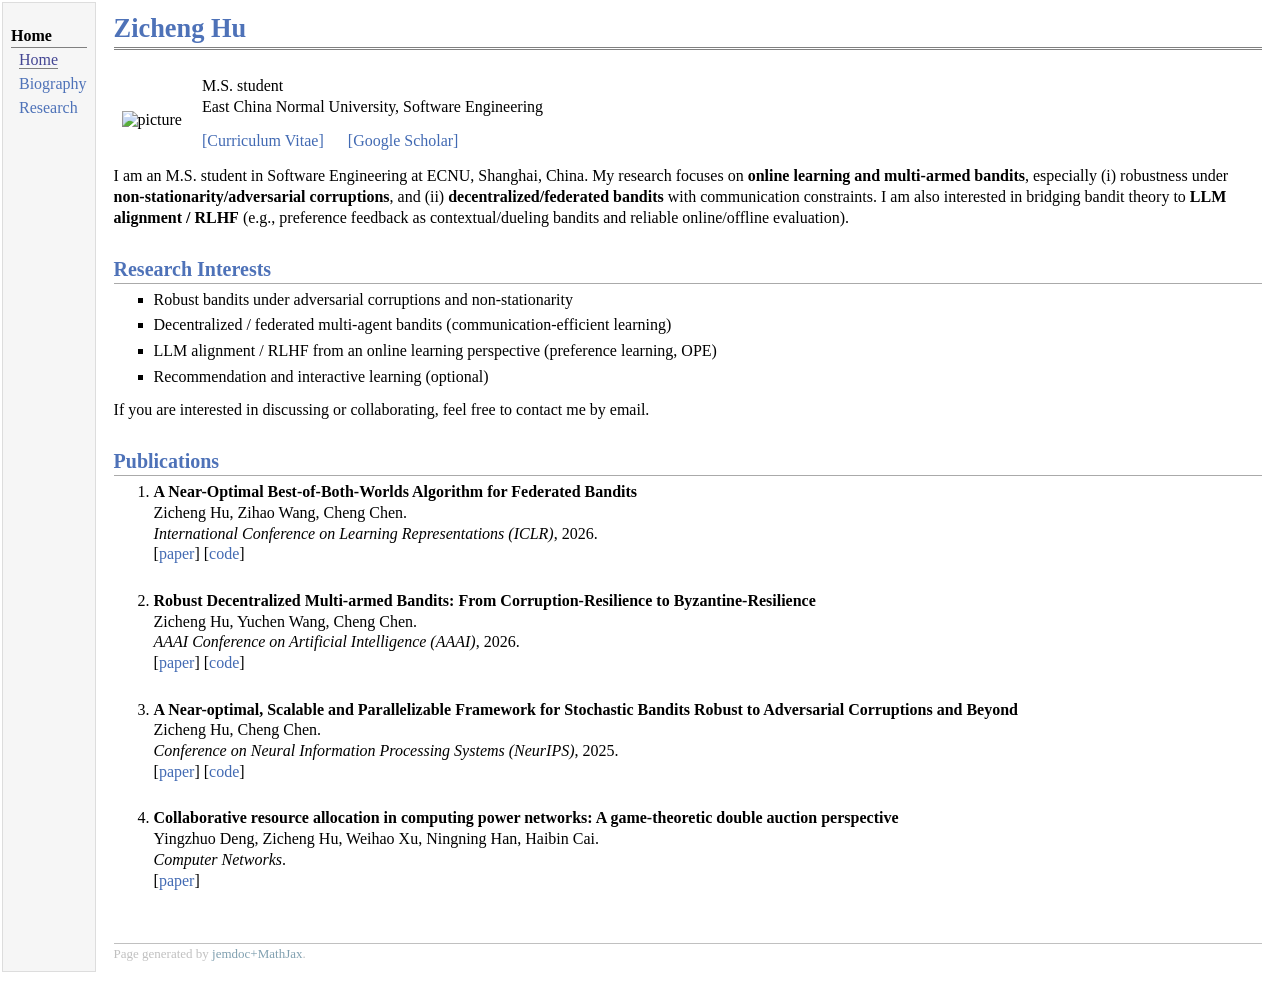
==== index.html @ 9ee2008d "Update index.html" ====
<!DOCTYPE html PUBLIC "-//W3C//DTD XHTML 1.1//EN"
  "http://www.w3.org/TR/xhtml11/DTD/xhtml11.dtd">
<html xmlns="http://www.w3.org/1999/xhtml" xml:lang="en">
<head>
<meta name="generator" content="jemdoc, see http://jemdoc.jaboc.net/" />
<meta http-equiv="Content-Type" content="text/html;charset=GBK" />
<link rel="stylesheet" href="jemdoc.css" type="text/css" />
<title>Zicheng Hu</title>
</head>
<body>
<table summary="Table for page layout." id="tlayout">
<tr valign="top">

<td id="layout-menu">
<div class="menu-category">Home</div>
<div class="menu-item"><a href="index.html" class="current">Home</a></div>
<div class="menu-item"><a href="Bio.html">Biography</a></div>
<div class="menu-item"><a href="research.html">Research</a></div>
</td>

<td id="layout-content">
<div id="toptitle">
<h1>Zicheng Hu</h1>
</div>

<table class="imgtable"><tr><td>
<img src="photo_ycl.jpeg" alt="picture" width="250px" height="250px" />&nbsp;</td>
<td align="left">
<p>M.S. student<br />
East China Normal University, Software Engineering<br />
</p>

<p>
<a href="cv.pdf">[Curriculum Vitae]</a>
&nbsp;&nbsp;&nbsp;&nbsp;
<a href="https://scholar.google.com/citations?user=ONps_YkAAAAJ&hl=en" target=&ldquo;blank&rdquo;>[Google Scholar]</a>
</p>
</td></tr></table>

<p>
I am an M.S. student in Software Engineering at ECNU, Shanghai, China.
My research focuses on <b>online learning and multi-armed bandits</b>, especially (i) robustness under <b>non-stationarity/adversarial corruptions</b>,
and (ii) <b>decentralized/federated bandits</b> with communication constraints. I am also interested in bridging bandit theory to
<b>LLM alignment / RLHF</b> (e.g., preference feedback as contextual/dueling bandits and reliable online/offline evaluation).
</p>

<h2>Research Interests</h2>
<ul>
<li><p>Robust bandits under adversarial corruptions and non-stationarity</p></li>
<li><p>Decentralized / federated multi-agent bandits (communication-efficient learning)</p></li>
<li><p>LLM alignment / RLHF from an online learning perspective (preference learning, OPE)</p></li>
<li><p>Recommendation and interactive learning (optional)</p></li>
</ul>

<p>
If you are interested in discussing or collaborating, feel free to contact me by email.
</p>

<h2>Publications</h2>
<ol>
<li><p>
<b>A Near-Optimal Best-of-Both-Worlds Algorithm for Federated Bandits</b><br />
Zicheng Hu, Zihao Wang, Cheng Chen.<br />
<i>International Conference on Learning Representations (ICLR)</i>, 2026.<br />
[<a href="#" target=&ldquo;blank&rdquo;>paper</a>] [<a href="#" target=&ldquo;blank&rdquo;>code</a>]
<br /><br /></p></li>

<li><p>
<b>Robust Decentralized Multi-armed Bandits: From Corruption-Resilience to Byzantine-Resilience</b><br />
Zicheng Hu, Yuchen Wang, Cheng Chen.<br />
<i>AAAI Conference on Artificial Intelligence (AAAI)</i>, 2026.<br />
[<a href="#" target=&ldquo;blank&rdquo;>paper</a>] [<a href="#" target=&ldquo;blank&rdquo;>code</a>]
<br /><br /></p></li>

<li><p>
<b>A Near-optimal, Scalable and Parallelizable Framework for Stochastic Bandits Robust to Adversarial Corruptions and Beyond</b><br />
Zicheng Hu, Cheng Chen.<br />
<i>Conference on Neural Information Processing Systems (NeurIPS)</i>, 2025.<br />
[<a href="#" target=&ldquo;blank&rdquo;>paper</a>] [<a href="#" target=&ldquo;blank&rdquo;>code</a>]
<br /><br /></p></li>

<li><p>
<b>Collaborative resource allocation in computing power networks: A game-theoretic double auction perspective</b><br />
Yingzhuo Deng, Zicheng Hu, Weihao Xu, Ningning Han, Haibin Cai.<br />
<i>Computer Networks</i>.<br />
[<a href="#" target=&ldquo;blank&rdquo;>paper</a>]
</p></li>
</ol>

<div id="footer">
<div id="footer-text">
Page generated by <a href="https://github.com/wsshin/jemdoc_mathjax" target="blank">jemdoc+MathJax</a>.
</div>
</div>

</td>
</tr>
</table>
</body>
</html>
---- jemdoc.css ----
/* Default css file for jemdoc. */

table#tlayout {
    border: none;
    border-collapse: separate;
    background: white;
}

body {
	background: white;
	font-family: Georgia, serif;
	padding-bottom: 8px;
	margin: 0;
}

#layout-menu {
	background: #f6f6f6;
	border: 1px solid #dddddd;
	padding-top: 0.5em;
	padding-left: 8px;
	padding-right: 8px;
	font-size: 1.0em;
	width: auto;
	white-space: nowrap;
    text-align: left;
    vertical-align: top;
}

#layout-menu td {
	background: #f4f4f4;
    vertical-align: top;
}

#layout-content {
	padding-top: 0.0em;
	padding-left: 1.0em;
	padding-right: 1.0em;
    border: none;
    background: white;
    text-align: left;
    vertical-align: top;
}

#layout-menu a {
	line-height: 1.5em;
	margin-left: 0.5em;
}

tt {
    background: #ffffdd;
}

pre, tt {
	font-size: 90%;
	font-family: monaco, monospace;
}

a, a > tt {
	color: #426ab3;
	text-decoration: none;
}

a:hover {
	border-bottom: 1px gray dotted;
}

#layout-menu a.current:link, #layout-menu a.current:visited {
	color: #444693;
	border-bottom: 1px gray solid;
}
#layout-menu a:link, #layout-menu a:visited, #layout-menu a:hover {
	color: #4e72b8;
	text-decoration: none;
}
#layout-menu a:hover {
	text-decoration: none;
}

div.menu-category {
	border-bottom: 1px solid gray;
	margin-top: 0.8em;
	padding-top: 0.2em;
	padding-bottom: 0.1em;
	font-weight: bold;
}

div.menu-item {
	padding-left: 16px;
	text-indent: -16px;
}

div#toptitle {
	padding-bottom: 0.2em;
	margin-bottom: 1.5em;
	border-bottom: 3px double gray;
}

/* Reduce space if we begin the page with a title. */
div#toptitle + h2, div#toptitle + h3 {
	margin-top: -0.7em;
}

div#subtitle {
	margin-top: 0.0em;
	margin-bottom: 0.0em;
	padding-top: 0em;
	padding-bottom: 0.1em;
}

em {
	font-style: italic;
}

strong {
	font-weight: bold;
}


h1, h2, h3 {
	color: #4e72b8;
	margin-top: 0.7em;
	margin-bottom: 0.3em;
	padding-bottom: 0.2em;
	line-height: 1.0;
	padding-top: 0.5em;
	border-bottom: 1px solid #aaaaaa;
}

h1 {
	font-size: 165%;
}

h2 {
	padding-top: 0.8em;
	font-size: 125%;
}

h2 + h3 {
    padding-top: 0.2em;
}

h3 {
	font-size: 110%;
	border-bottom: none;
}

p {
	margin-top: 0.0em;
	margin-bottom: 0.8em;
	padding: 0;
	line-height: 1.3;
}

pre {
	padding: 0;
	margin: 0;
}

div#footer {
	font-size: small;
	border-top: 1px solid #c0c0c0;
	padding-top: 0.1em;
	margin-top: 4.0em;
	color: #c0c0c0;
}

div#footer a {
	color: #80a0b0;
}

div#footer-text {
	float: left;
	padding-bottom: 8px;
}

ul, ol, dl {
	margin-top: 0.2em;
	padding-top: 0;
	margin-bottom: 0.8em;
}

dt {
	margin-top: 0.5em;
	margin-bottom: 0;
}

dl {
	margin-left: 20px;
}

dd {
	color: #222222;
}

dd > *:first-child {
	margin-top: 0;
}

ul {
	list-style-position: outside;
	list-style-type: square;
}

p + ul, p + ol {
	margin-top: -0.5em;
}

li ul, li ol {
	margin-top: -0.3em;
}

ol {
	list-style-position: outside;
	list-style-type: decimal;
}

li p, dd p {
	margin-bottom: 0.3em;
}


ol ol {
	list-style-type: lower-alpha;
}

ol ol ol {
	list-style-type: lower-roman;
}

p + div.codeblock {
	margin-top: -0.6em;
}

div.codeblock, div.infoblock {
	margin-right: 0%;
	margin-top: 1.2em;
	margin-bottom: 1.3em;
}

div.blocktitle {
	font-weight: bold;
	color: #c63c26;
	margin-top: 1.2em;
	margin-bottom: 0.1em;
}

div.blockcontent {
	border: 1px solid silver;
	padding: 0.3em 0.5em;
}

div.infoblock > div.blockcontent {
	background: #ffffee;
}

div.blockcontent p + ul, div.blockcontent p + ol {
	margin-top: 0.4em;
}

div.infoblock p {
	margin-bottom: 0em;
}

div.infoblock li p, div.infoblock dd p {
	margin-bottom: 0.5em;
}

div.infoblock p + p {
	margin-top: 0.8em;
}

div.codeblock > div.blockcontent {
	background: #f6f6f6;
}

span.pycommand {
	color: #000070;
}

span.statement {
	color: #008800;
}
span.builtin {
	color: #000088;
}
span.special {
	color: #990000;
}
span.operator {
	color: #880000;
}
span.error {
	color: #aa0000;
}
span.comment, span.comment > *, span.string, span.string > * {
	color: #606060;
}

@media print {
	#layout-menu { display: none; }
}

#fwtitle {
	margin: 2px;
}

#fwtitle #toptitle {
	padding-left: 0.5em;
	margin-bottom: 0.5em;
}

#layout-content h1:first-child, #layout-content h2:first-child, #layout-content h3:first-child {
	margin-top: -0.7em;
}

div#toptitle h1, #layout-content div#toptitle h1 {
	margin-bottom: 0.0em;
	padding-bottom: 0.1em;
	padding-top: 0;
	margin-top: 0.5em;
	border-bottom: none;
}

img.eq {
	padding: 0;
	padding-left: 0.1em;
	padding-right: 0.1em;
	margin: 0;
}

img.eqwl {
	padding-left: 2em;
	padding-top: 0.6em;
	padding-bottom: 0.2em;
	margin: 0;
}

table {
    border: 2px solid black;
    border-collapse: collapse;
}

td {
    padding: 2px;
    padding-left: 0.5em;
    padding-right: 0.5em;
    text-align: center;
    border: 1px solid gray;
}

table + table {
    margin-top: 1em;
}

tr.heading {
    font-weight: bold;
    border-bottom: 2px solid black;
}

img {
    border: none;
}

table.imgtable, table.imgtable td {
    border: none;
    text-align: left;
}
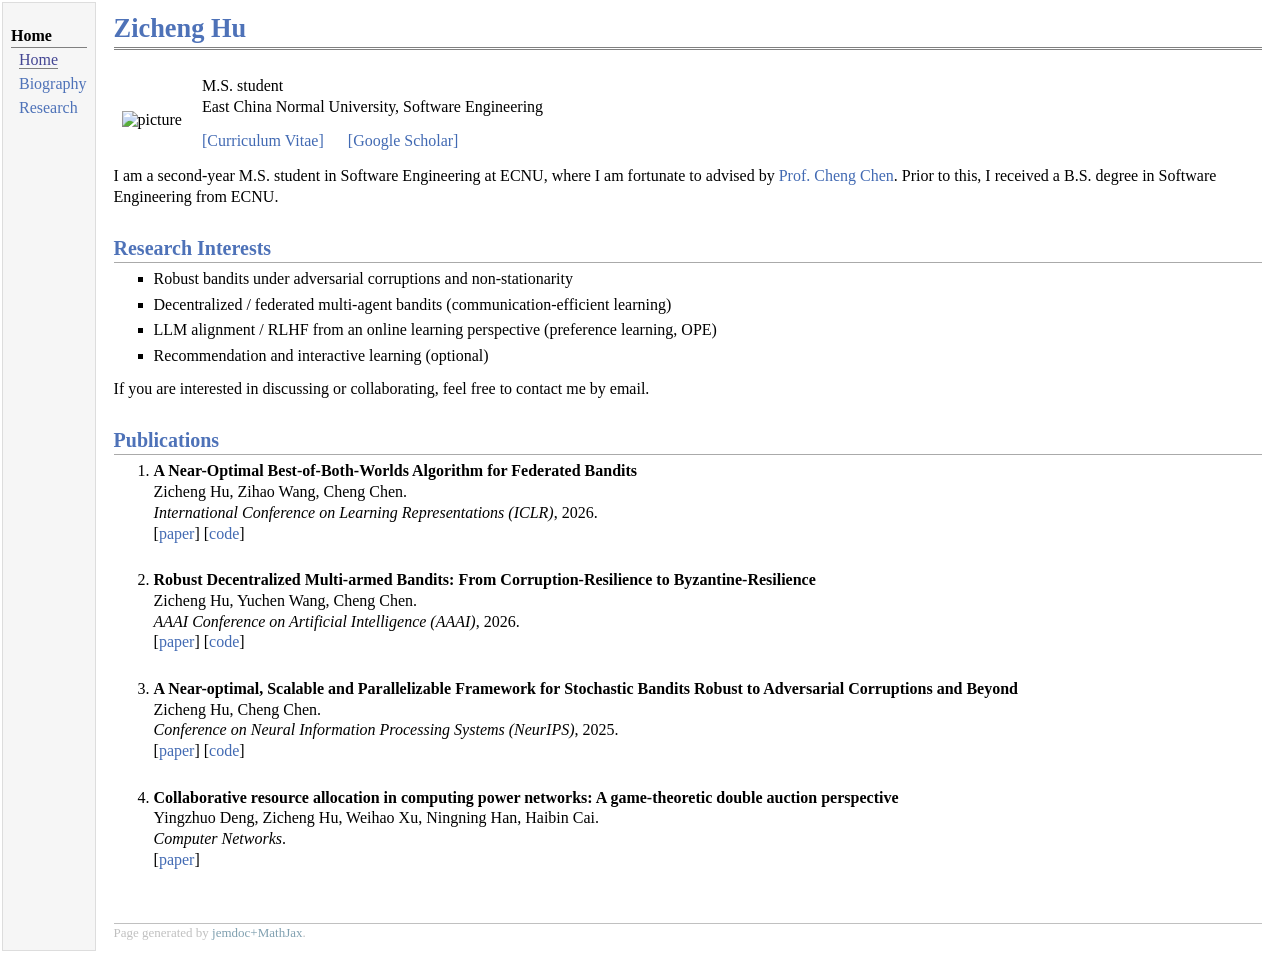
==== commit 3092a713: "Update index.html" ====
--- a/index.html
+++ b/index.html
@@ -38,10 +38,8 @@
 </td></tr></table>
 
 <p>
-I am an M.S. student in Software Engineering at ECNU, Shanghai, China.
-My research focuses on <b>online learning and multi-armed bandits</b>, especially (i) robustness under <b>non-stationarity/adversarial corruptions</b>,
-and (ii) <b>decentralized/federated bandits</b> with communication constraints. I am also interested in bridging bandit theory to
-<b>LLM alignment / RLHF</b> (e.g., preference feedback as contextual/dueling bandits and reliable online/offline evaluation).
+I am a second-year M.S. student in Software Engineering at ECNU, where I am fortunate to advised by <a href="https://chengchen8.github.io/" target="“blank”">Prof. Cheng Chen</a>.
+Prior to this, I received a B.S. degree in Software Engineering from ECNU.
 </p>
 
 <h2>Research Interests</h2>
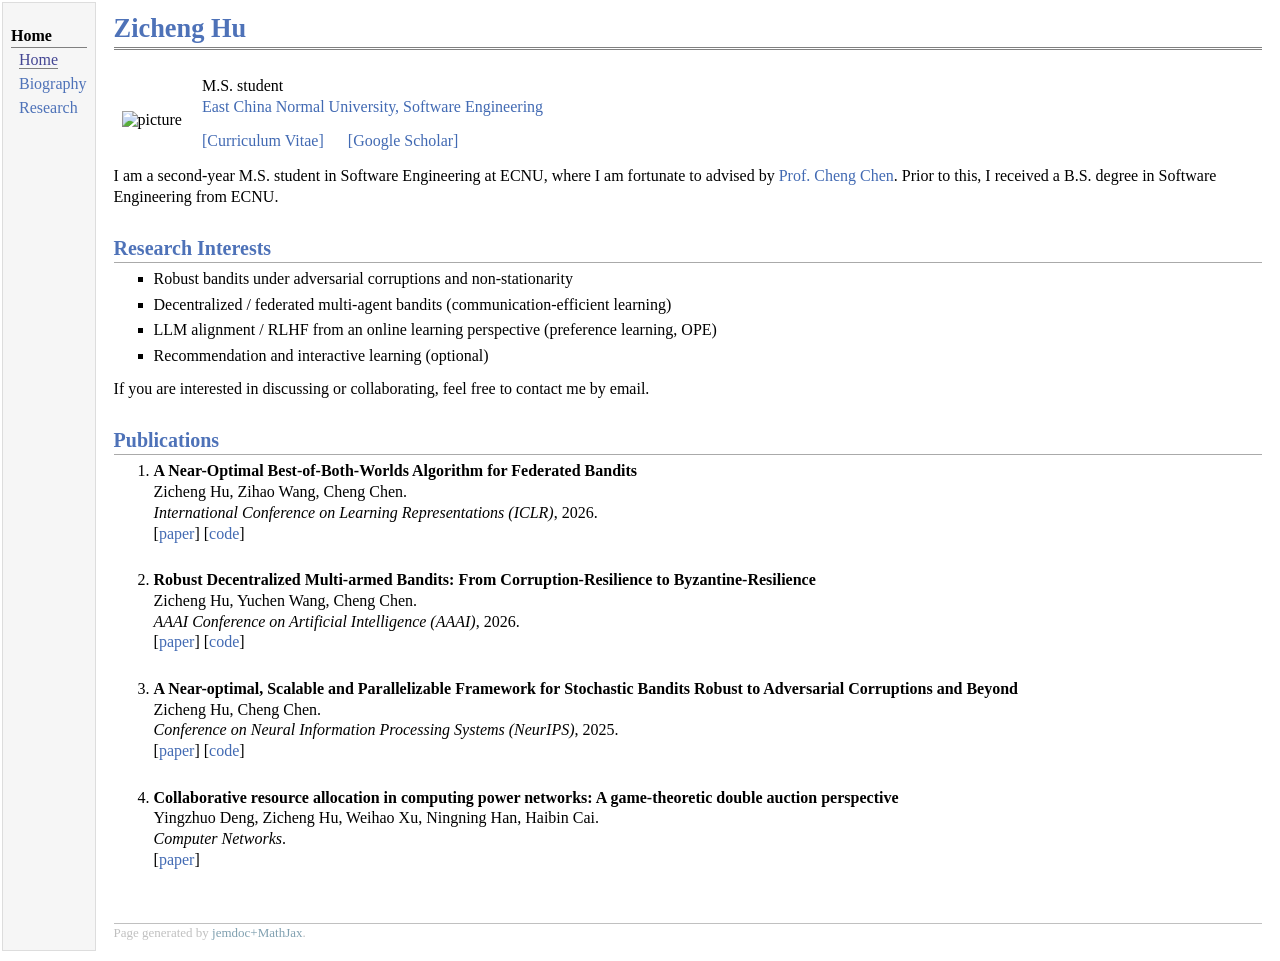
==== commit 66527456: "Update index.html" ====
--- a/index.html
+++ b/index.html
@@ -27,7 +27,7 @@
 <img src="photo_ycl.jpeg" alt="picture" width="250px" height="250px" />&nbsp;</td>
 <td align="left">
 <p>M.S. student<br />
-East China Normal University, Software Engineering<br />
+<a href="https://www.ecnu.edu.cn/" target=&ldquo;blank&rdquo;> East China Normal University, Software Engineering </a> <br />
 </p>
 
 <p>
@@ -38,7 +38,7 @@
 </td></tr></table>
 
 <p>
-I am a second-year M.S. student in Software Engineering at ECNU, where I am fortunate to advised by <a href="https://chengchen8.github.io/" target="“blank”">Prof. Cheng Chen</a>.
+I am a second-year M.S. student in Software Engineering at ECNU, where I am fortunate to advised by <a href="https://chengchen8.github.io/" target=&ldquo;blank&rdquo;>Prof. Cheng Chen</a>.
 Prior to this, I received a B.S. degree in Software Engineering from ECNU.
 </p>
 
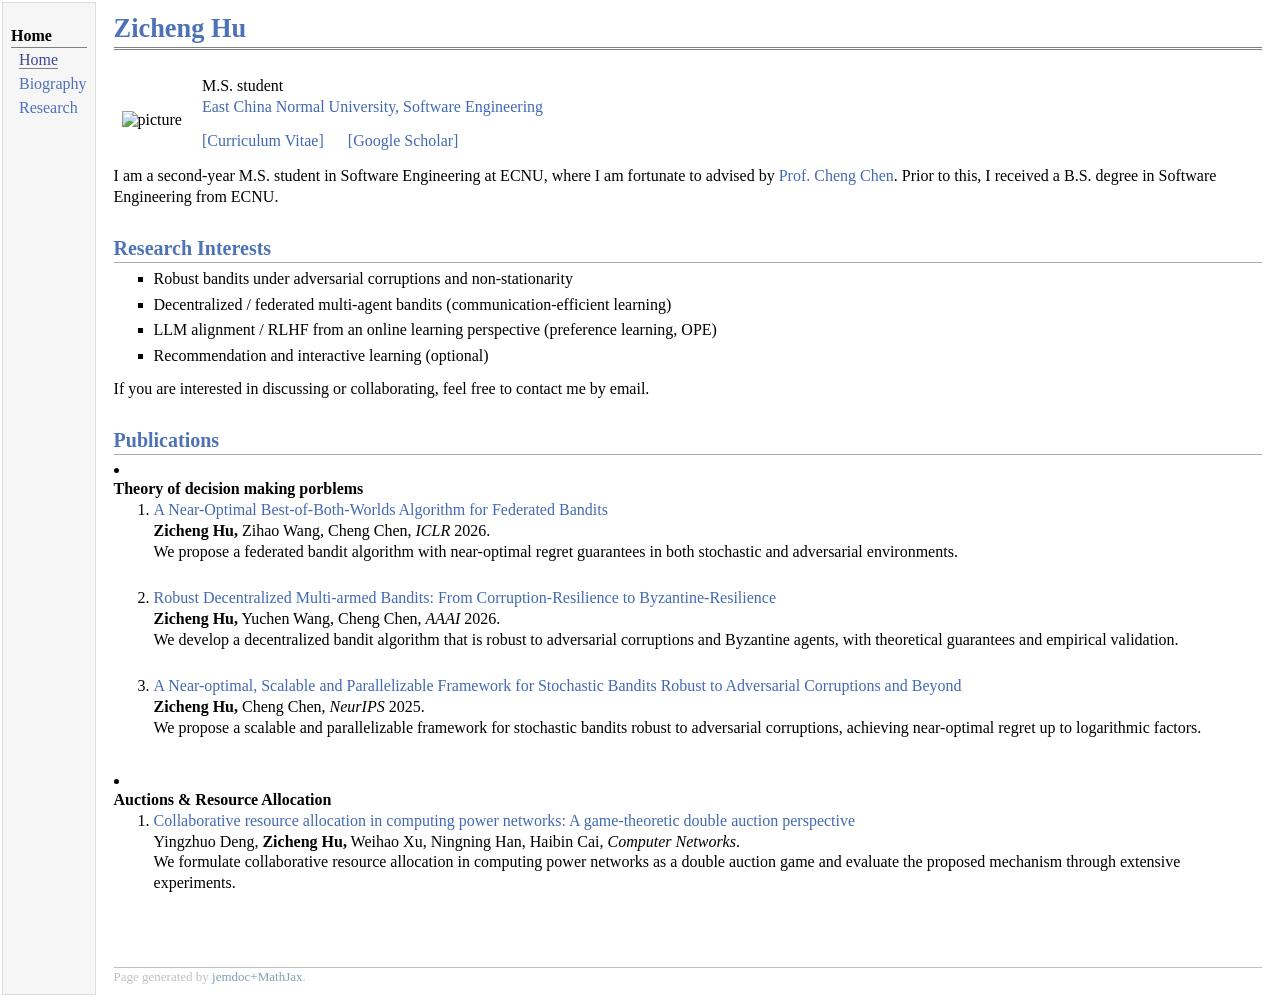
==== commit 6153b85d: "Update index.html" ====
--- a/index.html
+++ b/index.html
@@ -55,34 +55,35 @@
 </p>
 
 <h2>Publications</h2>
+
+<li><p><b>Theory of decision making porblems</b></p>
 <ol>
-<li><p>
-<b>A Near-Optimal Best-of-Both-Worlds Algorithm for Federated Bandits</b><br />
-Zicheng Hu, Zihao Wang, Cheng Chen.<br />
-<i>International Conference on Learning Representations (ICLR)</i>, 2026.<br />
-[<a href="#" target=&ldquo;blank&rdquo;>paper</a>] [<a href="#" target=&ldquo;blank&rdquo;>code</a>]
-<br /><br /></p></li>
+<li><p><a href="https://openreview.net/forum?id=Lkndkxeemx" target=&ldquo;blank&rdquo;>A Near-Optimal Best-of-Both-Worlds Algorithm for Federated Bandits</a> <br />
+<b>Zicheng Hu,</b> Zihao Wang, Cheng Chen, <i>ICLR</i> 2026.<br />
+We propose a federated bandit algorithm with near-optimal regret guarantees in both stochastic and adversarial environments.
+<br /><br /></p>
+</li>
 
-<li><p>
-<b>Robust Decentralized Multi-armed Bandits: From Corruption-Resilience to Byzantine-Resilience</b><br />
-Zicheng Hu, Yuchen Wang, Cheng Chen.<br />
-<i>AAAI Conference on Artificial Intelligence (AAAI)</i>, 2026.<br />
-[<a href="#" target=&ldquo;blank&rdquo;>paper</a>] [<a href="#" target=&ldquo;blank&rdquo;>code</a>]
-<br /><br /></p></li>
+<li><p><a href="https://arxiv.org/abs/2511.10344" target=&ldquo;blank&rdquo;>Robust Decentralized Multi-armed Bandits: From Corruption-Resilience to Byzantine-Resilience</a> <br />
+<b>Zicheng Hu,</b> Yuchen Wang, Cheng Chen, <i>AAAI</i> 2026.<br />
+We develop a decentralized bandit algorithm that is robust to adversarial corruptions and Byzantine agents, with theoretical guarantees and empirical validation.
+<br /><br /></p>
+</li>
 
-<li><p>
-<b>A Near-optimal, Scalable and Parallelizable Framework for Stochastic Bandits Robust to Adversarial Corruptions and Beyond</b><br />
-Zicheng Hu, Cheng Chen.<br />
-<i>Conference on Neural Information Processing Systems (NeurIPS)</i>, 2025.<br />
-[<a href="#" target=&ldquo;blank&rdquo;>paper</a>] [<a href="#" target=&ldquo;blank&rdquo;>code</a>]
-<br /><br /></p></li>
-
-<li><p>
-<b>Collaborative resource allocation in computing power networks: A game-theoretic double auction perspective</b><br />
-Yingzhuo Deng, Zicheng Hu, Weihao Xu, Ningning Han, Haibin Cai.<br />
-<i>Computer Networks</i>.<br />
-[<a href="#" target=&ldquo;blank&rdquo;>paper</a>]
-</p></li>
+<li><p><a href="https://arxiv.org/abs/2502.07514" target=&ldquo;blank&rdquo;>A Near-optimal, Scalable and Parallelizable Framework for Stochastic Bandits Robust to Adversarial Corruptions and Beyond</a> <br />
+<b>Zicheng Hu,</b> Cheng Chen, <i>NeurIPS</i> 2025.<br />
+We propose a scalable and parallelizable framework for stochastic bandits robust to adversarial corruptions, achieving near-optimal regret up to logarithmic factors.
+<br /><br /></p>
+</li>
+</ol>
+  
+<li><p><b>Auctions & Resource Allocation</b></p>
+<ol>
+<li><p><a href="https://www.sciencedirect.com/science/article/pii/S1389128624006820" target=&ldquo;blank&rdquo;>Collaborative resource allocation in computing power networks: A game-theoretic double auction perspective</a> <br />
+Yingzhuo Deng, <b>Zicheng Hu,</b> Weihao Xu, Ningning Han, Haibin Cai, <i>Computer Networks</i>.<br />
+We formulate collaborative resource allocation in computing power networks as a double auction game and evaluate the proposed mechanism through extensive experiments.
+<br /><br /></p>
+</li>
 </ol>
 
 <div id="footer">
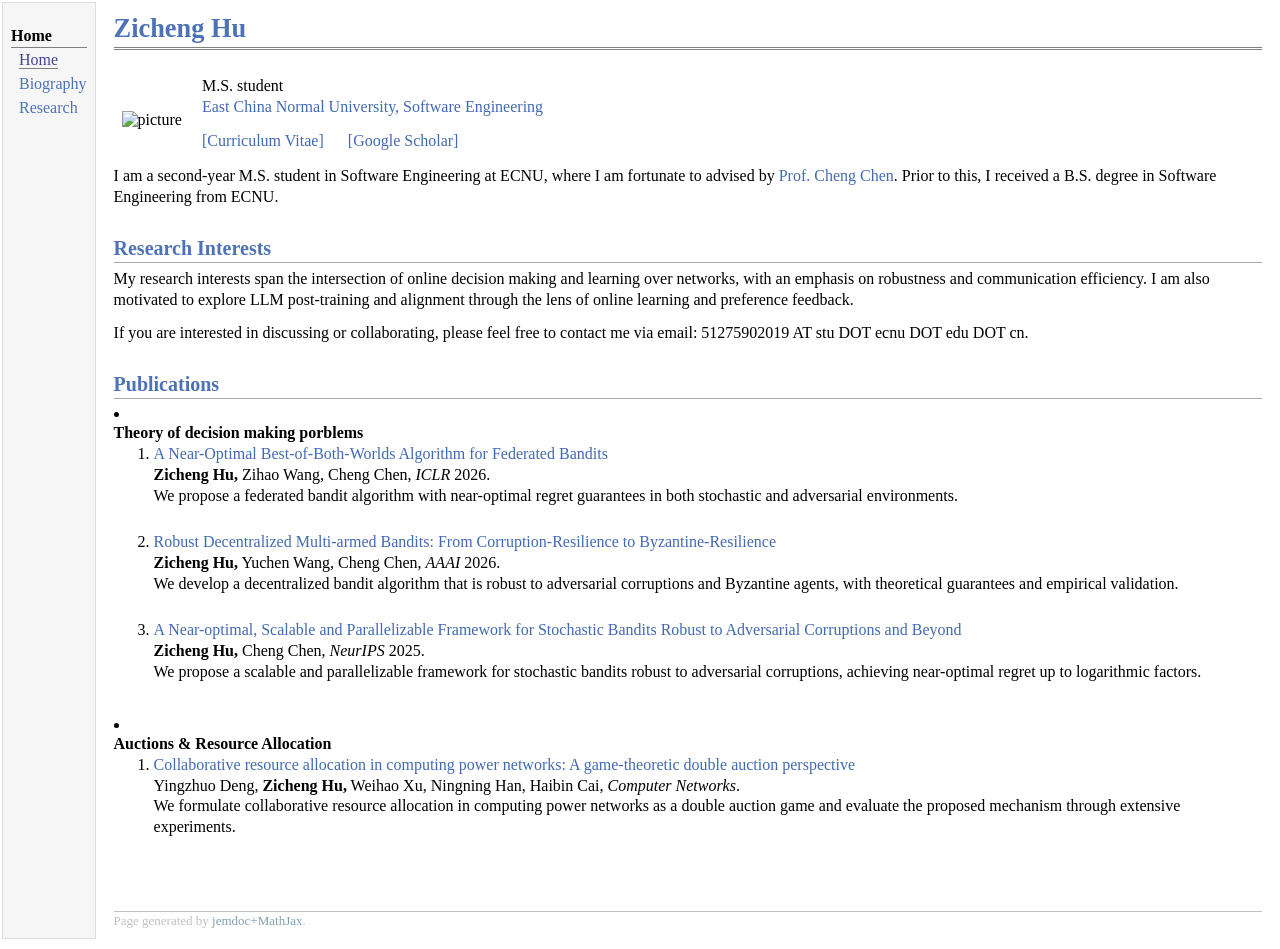
==== commit 7d7eb312: "Update index.html" ====
--- a/index.html
+++ b/index.html
@@ -43,15 +43,13 @@
 </p>
 
 <h2>Research Interests</h2>
-<ul>
-<li><p>Robust bandits under adversarial corruptions and non-stationarity</p></li>
-<li><p>Decentralized / federated multi-agent bandits (communication-efficient learning)</p></li>
-<li><p>LLM alignment / RLHF from an online learning perspective (preference learning, OPE)</p></li>
-<li><p>Recommendation and interactive learning (optional)</p></li>
-</ul>
+<p>
+My research interests span the intersection of online decision making and learning over networks, with an emphasis on robustness and communication efficiency. 
+I am also motivated to explore LLM post-training and alignment through the lens of online learning and preference feedback.
+</p>
 
 <p>
-If you are interested in discussing or collaborating, feel free to contact me by email.
+If you are interested in discussing or collaborating, please feel free to contact me via email: 51275902019 AT stu DOT ecnu DOT edu DOT cn.
 </p>
 
 <h2>Publications</h2>
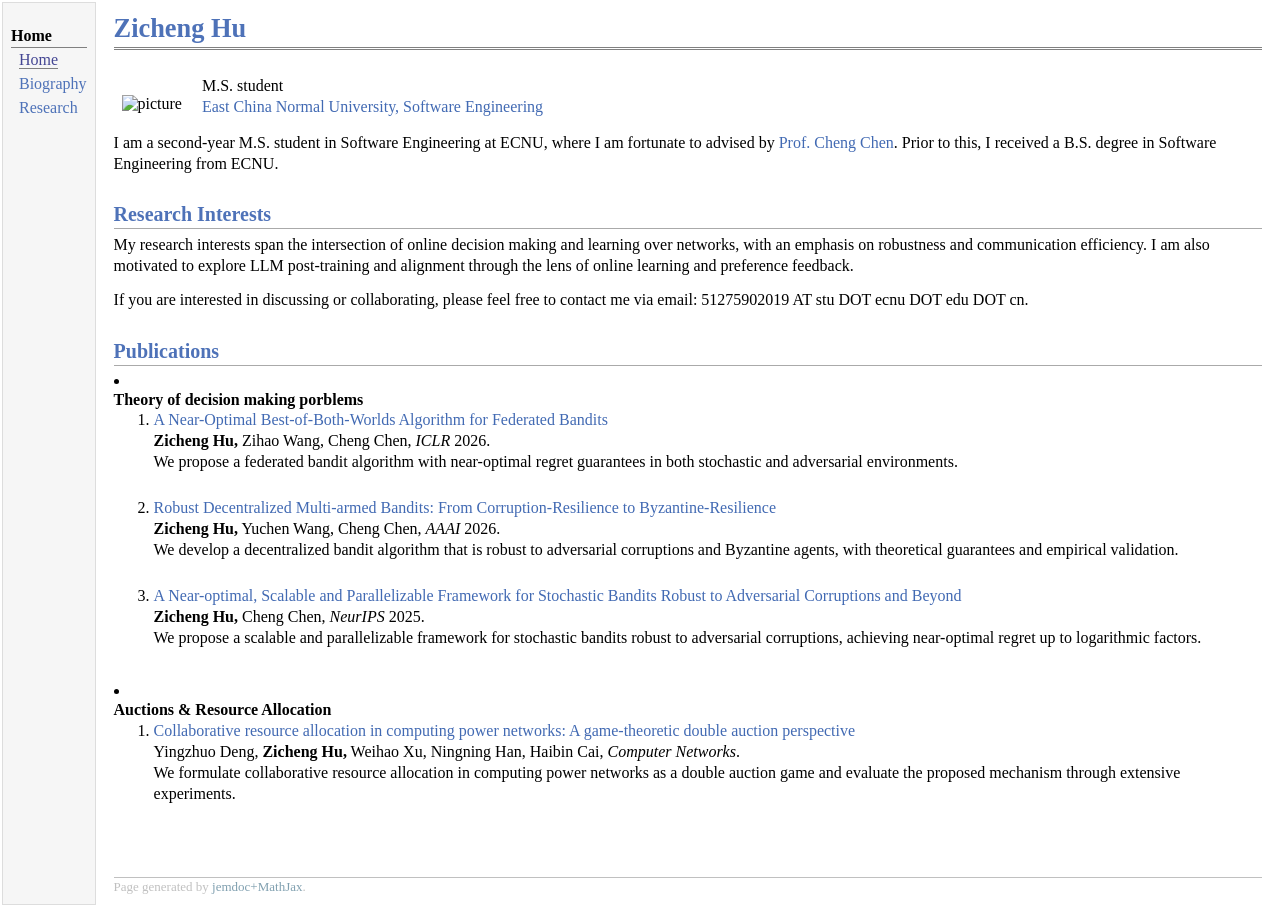
==== commit 982135dd: "Update index.html" ====
--- a/index.html
+++ b/index.html
@@ -28,12 +28,6 @@
 <td align="left">
 <p>M.S. student<br />
 <a href="https://www.ecnu.edu.cn/" target=&ldquo;blank&rdquo;> East China Normal University, Software Engineering </a> <br />
-</p>
-
-<p>
-<a href="cv.pdf">[Curriculum Vitae]</a>
-&nbsp;&nbsp;&nbsp;&nbsp;
-<a href="https://scholar.google.com/citations?user=ONps_YkAAAAJ&hl=en" target=&ldquo;blank&rdquo;>[Google Scholar]</a>
 </p>
 </td></tr></table>
 
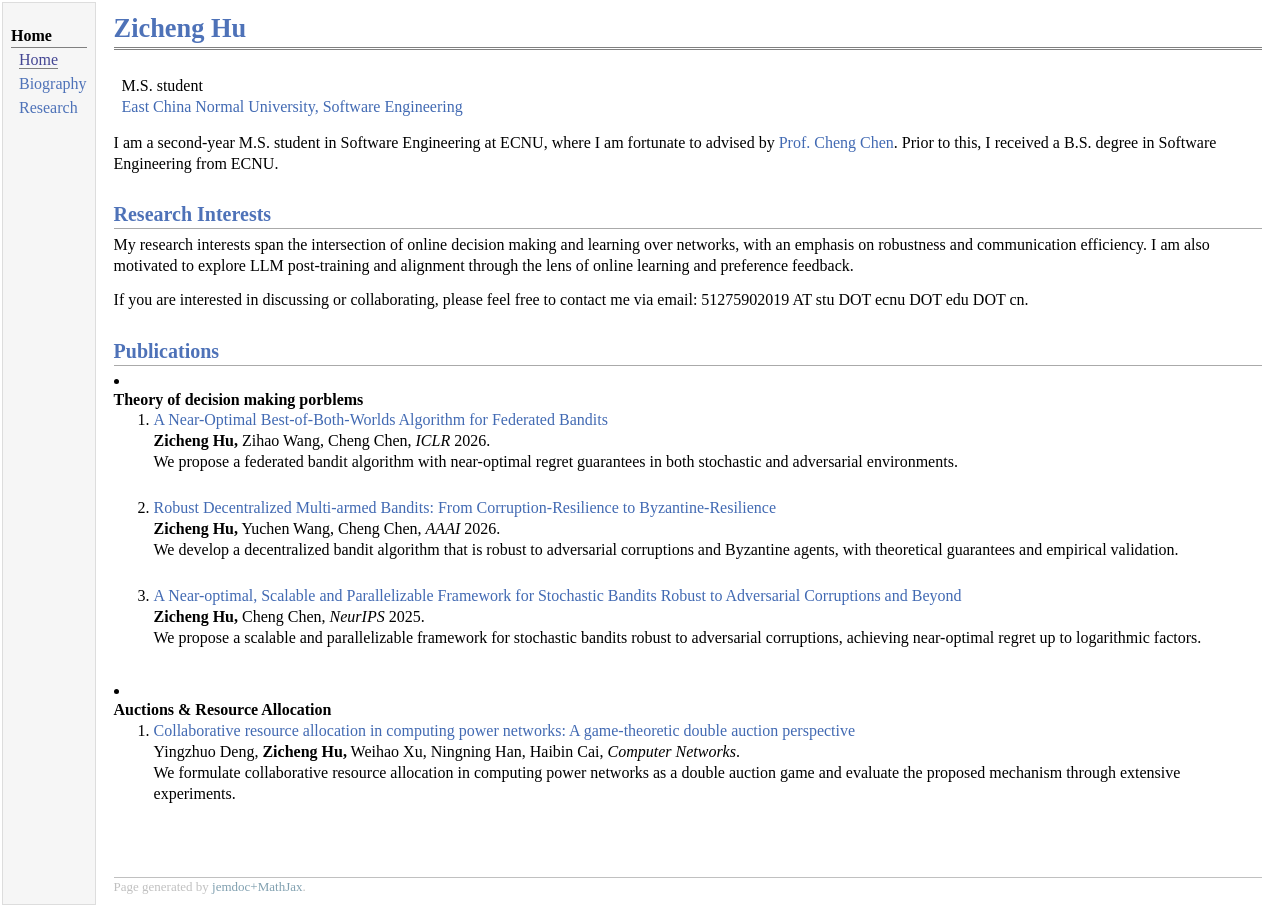
==== commit 798485d7: "Update index.html" ====
--- a/index.html
+++ b/index.html
@@ -23,8 +23,9 @@
 <h1>Zicheng Hu</h1>
 </div>
 
-<table class="imgtable"><tr><td>
-<img src="photo_ycl.jpeg" alt="picture" width="250px" height="250px" />&nbsp;</td>
+<table class="imgtable"><tr>
+<!-- <td>
+<img src="photo_ycl.jpeg" alt="picture" width="250px" height="250px" />&nbsp;</td> -->
 <td align="left">
 <p>M.S. student<br />
 <a href="https://www.ecnu.edu.cn/" target=&ldquo;blank&rdquo;> East China Normal University, Software Engineering </a> <br />
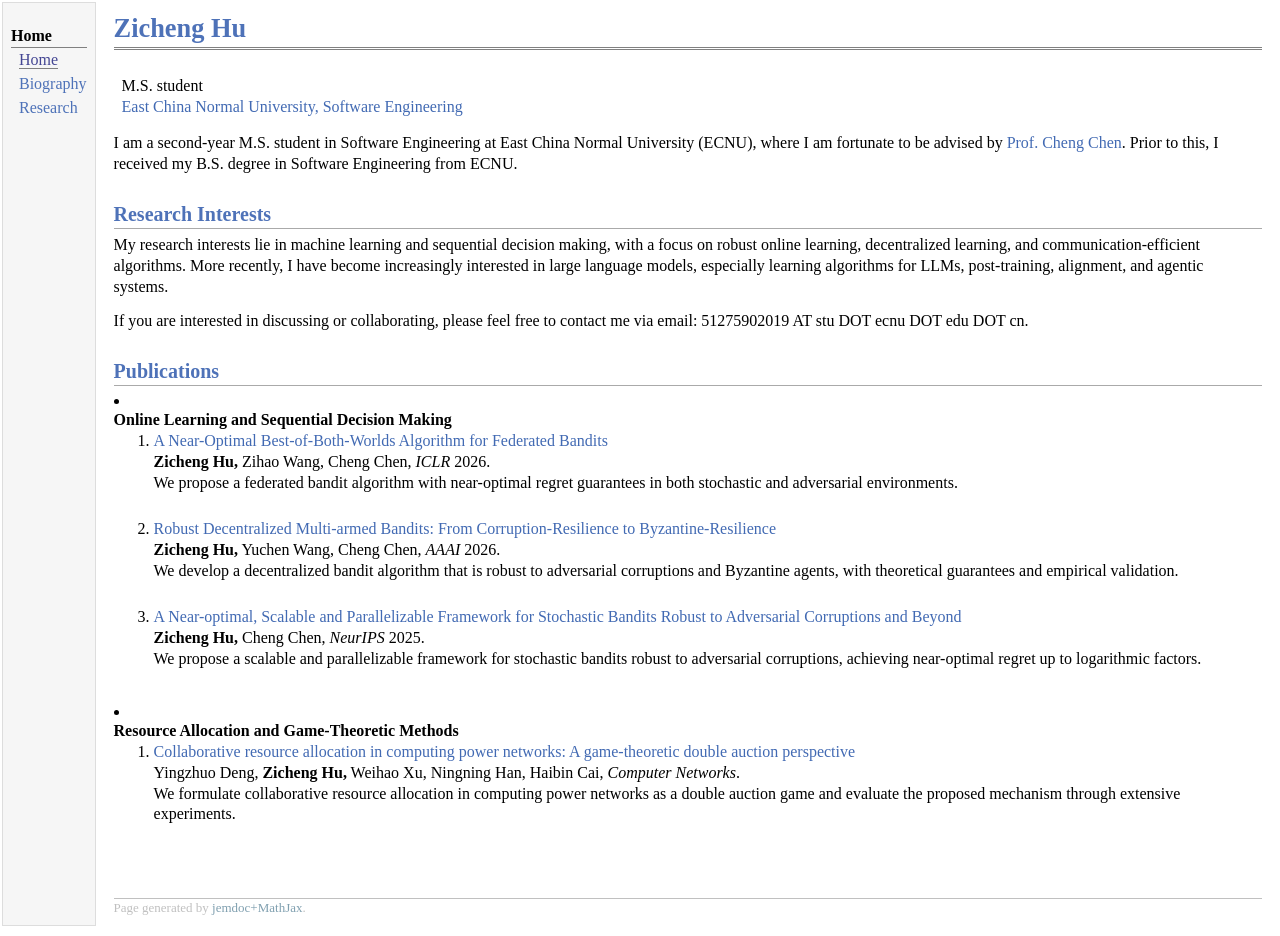
==== commit 1282d2c0: "Update index.html" ====
--- a/index.html
+++ b/index.html
@@ -33,14 +33,13 @@
 </td></tr></table>
 
 <p>
-I am a second-year M.S. student in Software Engineering at ECNU, where I am fortunate to advised by <a href="https://chengchen8.github.io/" target=&ldquo;blank&rdquo;>Prof. Cheng Chen</a>.
-Prior to this, I received a B.S. degree in Software Engineering from ECNU.
+I am a second-year M.S. student in Software Engineering at East China Normal University (ECNU), where I am fortunate to be advised by <a href="https://chengchen8.github.io/" target="_blank">Prof. Cheng Chen</a>. Prior to this, I received my B.S. degree in Software Engineering from ECNU.
 </p>
-
+  
 <h2>Research Interests</h2>
 <p>
-My research interests span the intersection of online decision making and learning over networks, with an emphasis on robustness and communication efficiency. 
-I am also motivated to explore LLM post-training and alignment through the lens of online learning and preference feedback.
+My research interests lie in machine learning and sequential decision making, with a focus on robust online learning, decentralized learning, and communication-efficient algorithms.
+More recently, I have become increasingly interested in large language models, especially learning algorithms for LLMs, post-training, alignment, and agentic systems.
 </p>
 
 <p>
@@ -49,7 +48,7 @@
 
 <h2>Publications</h2>
 
-<li><p><b>Theory of decision making porblems</b></p>
+<li><p><b>Online Learning and Sequential Decision Making</b></p>
 <ol>
 <li><p><a href="https://openreview.net/forum?id=Lkndkxeemx" target=&ldquo;blank&rdquo;>A Near-Optimal Best-of-Both-Worlds Algorithm for Federated Bandits</a> <br />
 <b>Zicheng Hu,</b> Zihao Wang, Cheng Chen, <i>ICLR</i> 2026.<br />
@@ -70,7 +69,7 @@
 </li>
 </ol>
   
-<li><p><b>Auctions & Resource Allocation</b></p>
+<li><p><b>Resource Allocation and Game-Theoretic Methods</b></p>
 <ol>
 <li><p><a href="https://www.sciencedirect.com/science/article/pii/S1389128624006820" target=&ldquo;blank&rdquo;>Collaborative resource allocation in computing power networks: A game-theoretic double auction perspective</a> <br />
 Yingzhuo Deng, <b>Zicheng Hu,</b> Weihao Xu, Ningning Han, Haibin Cai, <i>Computer Networks</i>.<br />
